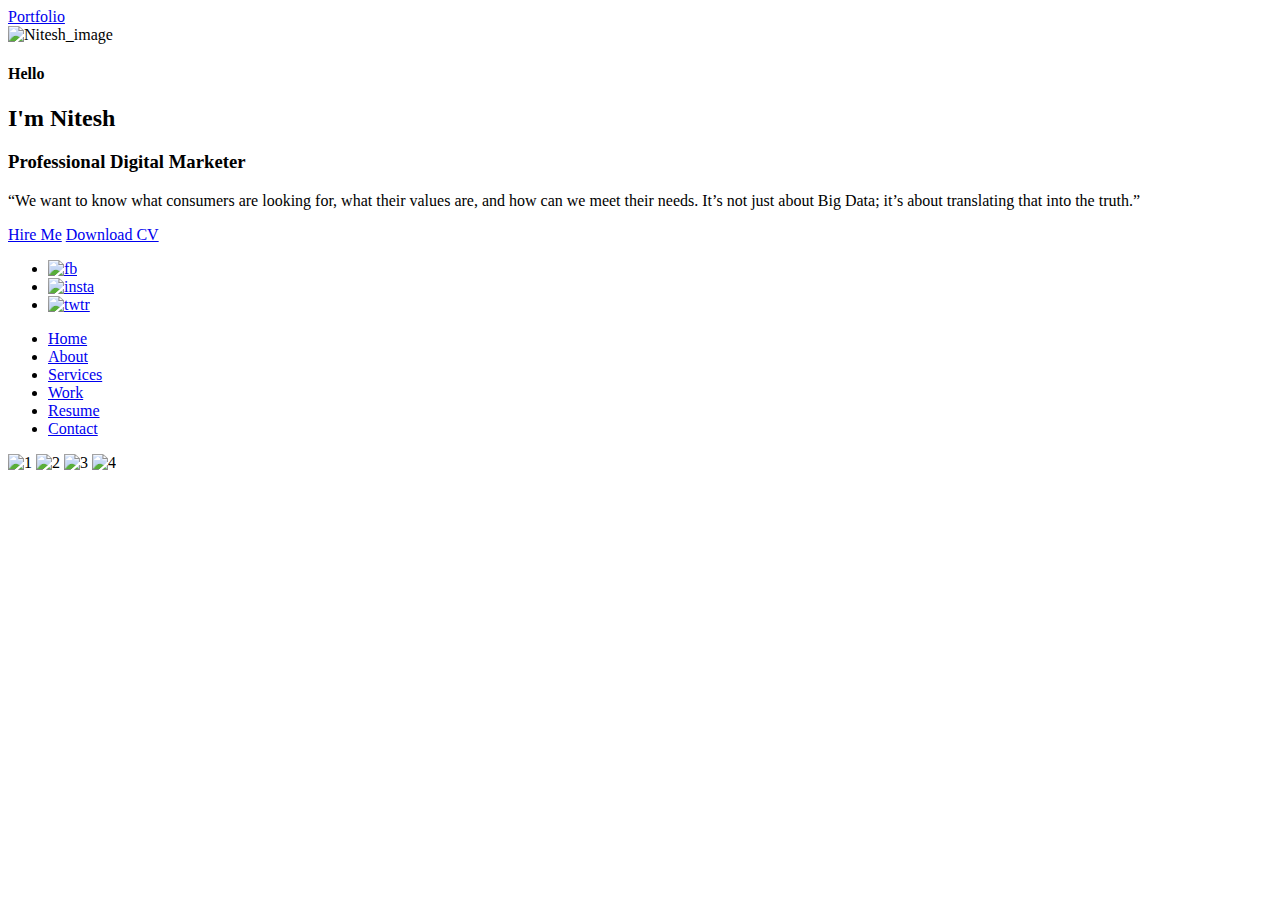
==== index.html @ 9e85fec9 "Update index.html" ====
<!DOCTYPE html>
<html lang="en">

<head>
    <meta charset="UTF-8">
    <meta http-equiv="X-UA-Compatible" content="IE=edge">
    <meta name="viewport" content="width=device-width, initial-scale=1.0">
    <title>My Portfolio</title>
    <link rel="stylesheet" href="style.css">
</head>

<body>
    <section class="banner">
        <header>
            <a href="#" id="logo">Portfolio</a>
            <div class="burger"></div>
        </header>
        <img src="img/Nitesh.png" alt="Nitesh_image" id="nitesh">
        <div class="content">
            <div class="contentBox">
                <h4>Hello</h4>
                <h2>I'm Nitesh</h2>
                <h3>Professional Digital Marketer</h3>
                <p>“We want to know what consumers are looking for, what their values are, and how can we meet their needs. It’s not just about Big Data; it’s about translating that into the truth.”</p>
                <a href="#">Hire Me</a>
                <a href="Nitesh_CV.txt" download="Nitesh CV">Download CV</a>
            </div>
        </div>
        <ul id="social">
            <li><a href="https://www.facebook.com/nitesh.sharma.56027" target="_blank"><img src="img/facebook.png" alt="fb"></a></li>
            <li><a href="https://www.instagram.com/n.i.t_s.h.a.r.m.a" target="_blank"><img src="img/instagram.png" alt="insta"></a></li>
            <li><a href="https://www.twitter.com/" target="_blank"><img src="img/twitter.png" alt="twtr"></a></li>
        </ul>
        <ul id="menu">
            <li><a href="/">Home</a></li>
            <li><a href="#">About</a></li>
            <li><a href="#">Services</a></li>
            <li><a href="#">Work</a></li>
            <li><a href="#">Resume</a></li>
            <li><a href="#">Contact</a></li>
        </ul>
        <img src="img/1.png" alt="1" class="design" data-speed="8">
        <img src="img/2.png" alt="2" class="design" data-speed="6">
        <img src="img/3.png" alt="3" class="design" data-speed="-10">
        <img src="img/4.png" alt="4" class="design" data-speed="-6">
    </section>

    <script src="script.js"></script>
</body>

</html>
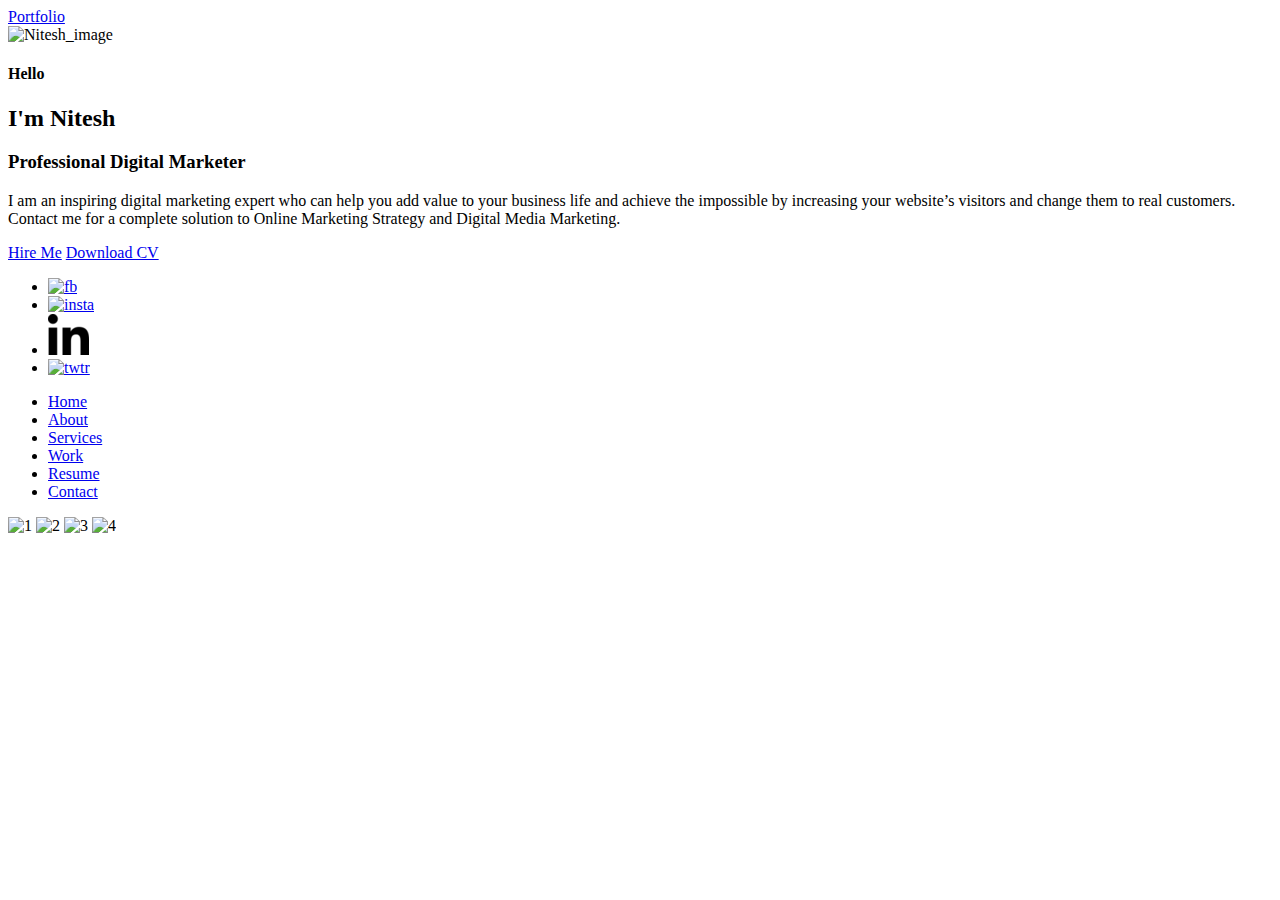
==== commit 5bf91527: "Update index.html" ====
--- a/index.html
+++ b/index.html
@@ -6,6 +6,7 @@
     <meta http-equiv="X-UA-Compatible" content="IE=edge">
     <meta name="viewport" content="width=device-width, initial-scale=1.0">
     <title>My Portfolio</title>
+    <link rel="shortcut icon" href="img/favicon.ico" type="image/x-icon">
     <link rel="stylesheet" href="style.css">
 </head>
 
@@ -21,23 +22,30 @@
                 <h4>Hello</h4>
                 <h2>I'm Nitesh</h2>
                 <h3>Professional Digital Marketer</h3>
-                <p>“We want to know what consumers are looking for, what their values are, and how can we meet their needs. It’s not just about Big Data; it’s about translating that into the truth.”</p>
-                <a href="#">Hire Me</a>
-                <a href="Nitesh_CV.txt" download="Nitesh CV">Download CV</a>
+                <p>I am an inspiring digital marketing expert who can help you add value to your business life and
+                    achieve the impossible by increasing your website’s visitors and change them to real customers.
+                    Contact me for a complete solution to Online Marketing Strategy and Digital Media Marketing.</p>
+                <a href="https://www.hindistack.com/contact/">Hire Me</a>
+                <a href="NITESH_MARKETING_Resume.pdf" download="Nitesh CV">Download CV</a>
             </div>
         </div>
         <ul id="social">
-            <li><a href="https://www.facebook.com/nitesh.sharma.56027" target="_blank"><img src="img/facebook.png" alt="fb"></a></li>
-            <li><a href="https://www.instagram.com/n.i.t_s.h.a.r.m.a" target="_blank"><img src="img/instagram.png" alt="insta"></a></li>
-            <li><a href="https://www.twitter.com/" target="_blank"><img src="img/twitter.png" alt="twtr"></a></li>
+            <li><a href="https://www.facebook.com/nitesh.sharma.56027" target="_blank"><img src="img/facebook.png"
+                        alt="fb"></a></li>
+            <li><a href="https://www.instagram.com/n.i.t_s.h.a.r.m.a" target="_blank"><img src="img/instagram.png"
+                        alt="insta"></a></li>
+            <li><a href="https://www.linkedin.com/in/nit-sharma/" target="_blank"><img src="img/linkedin.png"
+                        alt="Likedin"></a></li>
+            <li><a href="https://twitter.com/niteshs64828337" target="_blank"><img src="img/twitter.png" alt="twtr"></a>
+            </li>
         </ul>
         <ul id="menu">
             <li><a href="/">Home</a></li>
             <li><a href="#">About</a></li>
             <li><a href="#">Services</a></li>
             <li><a href="#">Work</a></li>
-            <li><a href="#">Resume</a></li>
-            <li><a href="#">Contact</a></li>
+            <li><a href="/resume.html">Resume</a></li>
+            <li><a href="https://www.hindistack.com/contact/">Contact</a></li>
         </ul>
         <img src="img/1.png" alt="1" class="design" data-speed="8">
         <img src="img/2.png" alt="2" class="design" data-speed="6">
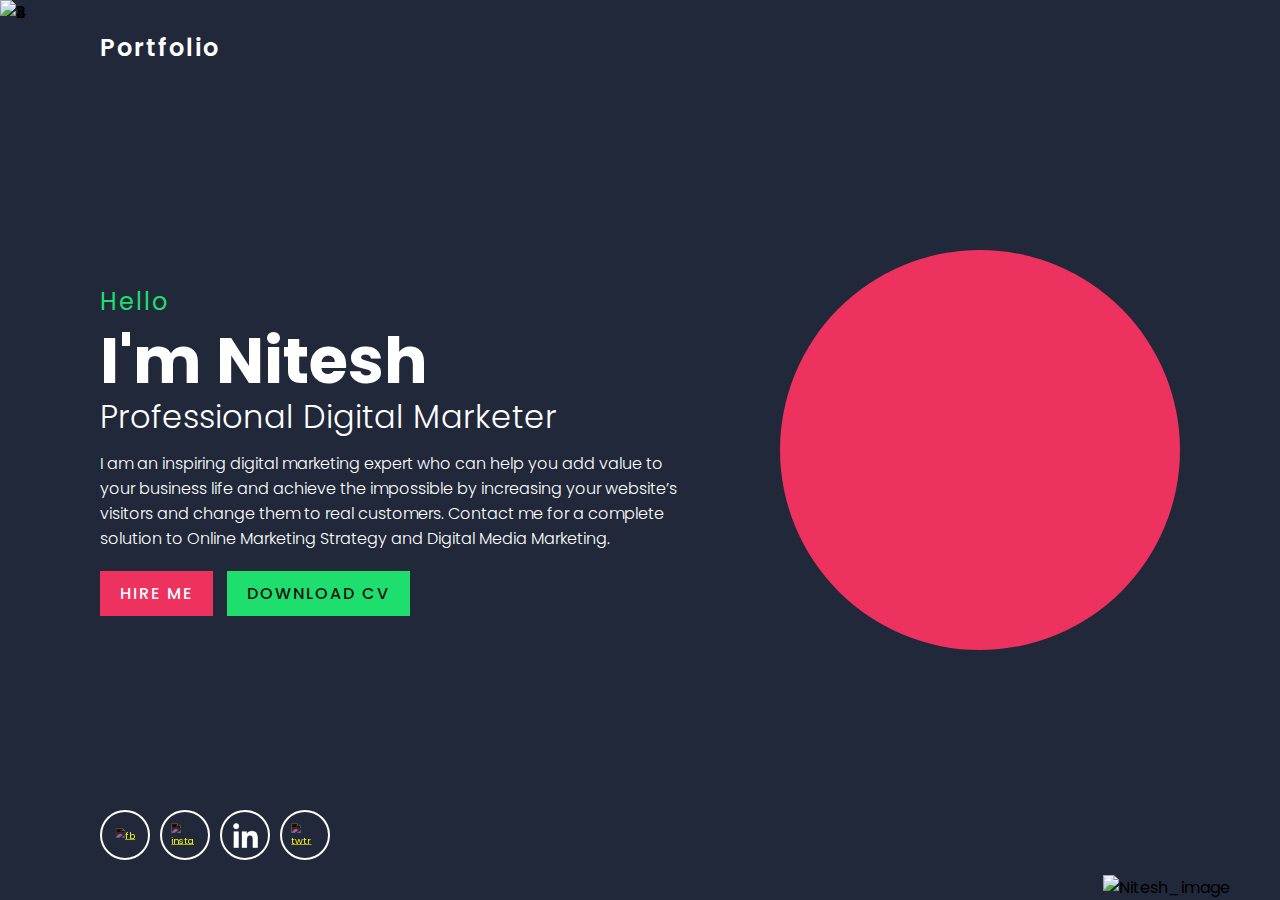
==== commit 28551e4a: "Update index.html" ====
--- a/index.html
+++ b/index.html
@@ -6,14 +6,14 @@
     <meta http-equiv="X-UA-Compatible" content="IE=edge">
     <meta name="viewport" content="width=device-width, initial-scale=1.0">
     <title>My Portfolio</title>
-    <link rel="shortcut icon" href="img/favicon.ico" type="image/x-icon">
+    <link rel="shortcut icon" type="image/png" href="img/favicon1.png">
     <link rel="stylesheet" href="style.css">
 </head>
 
 <body>
     <section class="banner">
         <header>
-            <a href="#" id="logo">Portfolio</a>
+            <a href="/" id="logo">Portfolio</a>
             <div class="burger"></div>
         </header>
         <img src="img/Nitesh.png" alt="Nitesh_image" id="nitesh">
@@ -46,6 +46,7 @@
             <li><a href="#">Work</a></li>
             <li><a href="/resume.html">Resume</a></li>
             <li><a href="https://www.hindistack.com/contact/">Contact</a></li>
+            <div id="credit"><span>Made by Soyeb</span></div>
         </ul>
         <img src="img/1.png" alt="1" class="design" data-speed="8">
         <img src="img/2.png" alt="2" class="design" data-speed="6">
--- a/style.css
+++ b/style.css
@@ -0,0 +1,297 @@
+@import url("https://fonts.googleapis.com/css2?family=Poppins:ital,wght@0,100;0,200;0,300;0,400;0,500;0,600;0,700;0,800;0,900;1,100;1,200;1,300;1,400;1,500;1,600;1,700;1,800;1,900&display=swap");
+
+:root {
+  --primary-font: "Poppins", sans-serif;
+}
+
+* {
+  margin: 0;
+  padding: 0;
+  box-sizing: border-box;
+  font-family: var(--primary-font);
+}
+
+section {
+  width: 100%;
+  min-height: 100vh;
+  position: relative;
+  display: flex;
+  align-items: center;
+  padding: 0px 100px;
+  background-color: #21283a;
+  overflow-x: hidden;
+}
+section::before {
+  content: "";
+  position: absolute;
+  width: 400px;
+  height: 400px;
+  top: 50%;
+  right: 100px;
+  transform: translateY(-50%);
+  border-radius: 50%;
+  background-color: #ed325f;
+  transition: 1s;
+}
+section.active::before {
+  background-color: #21283a;
+  box-shadow: 0 0 0 1200px #1ede6d;
+}
+
+header {
+  position: absolute;
+  top: 0;
+  left: 0;
+  width: 100%;
+  display: flex;
+  align-items: center;
+  justify-content: space-between;
+  padding: 30px 100px;
+  z-index: 999;
+}
+header #logo {
+  font-size: 1.5em;
+  color: #ffffff;
+  font-weight: 600;
+  letter-spacing: 2px;
+  text-decoration: none;
+  transition: 0.5s;
+  transform-origin: right;
+}
+header .burger {
+  position: relative;
+  width: 30px;
+  height: 30px;
+  background-image: url("img/menu.png");
+  background-position: center;
+  background-repeat: no-repeat;
+  background-size: 30px;
+  cursor: pointer;
+}
+header .burger.active {
+  background-image: url("img/close.png");
+  background-position: center;
+  background-repeat: no-repeat;
+  background-size: 25px;
+}
+
+.content {
+  position: relative;
+  width: 100%;
+  display: flex;
+  justify-content: flex-start;
+  align-items: center;
+  z-index: 2;
+  transition: 0.5s;
+}
+.content .contentBox {
+  position: relative;
+  max-width: 600px;
+  z-index: 2;
+  transform-origin: right;
+}
+.content .contentBox h4 {
+  font-size: 1.5em;
+  color: #1ede6d;
+  font-weight: 400;
+  letter-spacing: 2px;
+  margin-bottom: 10px;
+}
+.content .contentBox h2 {
+  font-size: 4em;
+  color: #ffffff;
+  line-height: 1em;
+}
+.content .contentBox h3 {
+  font-size: 2em;
+  color: #ffffff;
+  font-weight: 300;
+  line-height: 1.5em;
+}
+.content .contentBox p {
+  font-size: 1em;
+  color: #ffffff;
+  font-weight: 300;
+  margin: 10px 0 20px;
+}
+.content .contentBox a {
+  display: inline-block;
+  color: #ffffff;
+  font-weight: 500;
+  padding: 10px 20px;
+  margin-right: 10px;
+  text-decoration: none;
+  text-transform: uppercase;
+  letter-spacing: 2px;
+  background: #ed325f;
+  transition: 0.5s;
+}
+.content .contentBox a:last-child {
+  color: #111111;
+  background-color: #1ede6d;
+}
+.content .contentBox a:hover {
+  color: #111111;
+  background-color: #ffffff;
+  letter-spacing: 4px;
+}
+
+img#nitesh {
+  max-width: 500px;
+  position: absolute;
+  bottom: 0px;
+  right: 50px;
+  z-index: 2;
+}
+
+#social {
+  position: absolute;
+  bottom: 40px;
+  display: flex;
+  justify-content: center;
+  align-items: center;
+  z-index: 2;
+  transition: 0.5s;
+  transform-origin: right;
+}
+#social li {
+  width: 50px;
+  height: 50px;
+  list-style: none;
+  margin-right: 10px;
+}
+#social li a {
+  width: 100%;
+  height: 100%;
+  display: flex;
+  justify-content: center;
+  align-items: center;
+  border: 2px solid #ffffff;
+  border-radius: 50%;
+}
+#social li a:hover {
+  background-color: #ffffff;
+}
+#social li a img {
+  filter: invert(100%);
+  transform: scale(0.6);
+}
+#social li a:hover img {
+  filter: invert(0);
+}
+
+.banner.active #logo,
+.banner.active .content,
+.banner.active #social {
+  transform: scale(0);
+  transform-origin: left;
+}
+
+#menu {
+  width: 100%;
+  height: 100%;
+  position: fixed;
+  top: 0px;
+  left: 0px;
+  display: flex;
+  justify-content: center;
+  align-items: flex-start;
+  flex-direction: column;
+  padding-left: 100px;
+  z-index: 2;
+  visibility: hidden;
+  opacity: 0;
+  transition: 0.5s;
+}
+.banner.active #menu {
+  visibility: visible;
+  opacity: 1;
+}
+#menu li {
+  list-style: none;
+}
+#menu li a {
+  font-size: 1.5em;
+  color: #08381b;
+  text-decoration: none;
+  padding: 5px 10px;
+  margin: 5px 0;
+  display: inline-block;
+  transition: 0.2s ease-in-out;
+}
+#menu li a:hover {
+  color: #161a23;
+  letter-spacing: 6px;
+  background-color: #ffffff;
+}
+
+img.design {
+  width: 100%;
+  height: 100%;
+  position: absolute;
+  top: 0px;
+  left: 0px;
+  object-fit: cover;
+  transition: 0.2s;
+  pointer-events: none;
+}
+.banner.active .design {
+  visibility: hidden;
+  opacity: 0;
+}
+
+/* Responsive */
+@media (max-width: 991px) {
+  .design {
+    visibility: hidden;
+    opacity: 0;
+  }
+  header {
+    padding: 20px 40px;
+  }
+  section {
+    padding: 0 40px;
+  }
+  section::before {
+    opacity: 0;
+  }
+  .content {
+    margin: 50px 0;
+  }
+  img#nitesh {
+    right: -100px;
+    opacity: 0.3;
+  }
+  .banner.active img#nitesh {
+    opacity: 0;
+  }
+  #menu {
+    align-items: center;
+    padding-left: 0;
+  }
+  #menu li a {
+    color: #fff;
+  }
+  .content .contentBox h2 {
+    font-size: 2.2em;
+  }
+  .content .contentBox h3 {
+    font-size: 1.5em;
+  }
+  .content .contentBox a {
+    padding: 6px 15px;
+    margin-right: 5px;
+  }
+  .content .contentBox a:last-child {
+    margin-top: 5px;
+  }
+  #social li a {
+    margin-top: 30px;
+  }
+  .banner.active #logo,
+  .banner.active .content,
+  .banner.active #social,
+  .banner.active #nitesh {
+    transition: 0s;
+  }
+}
